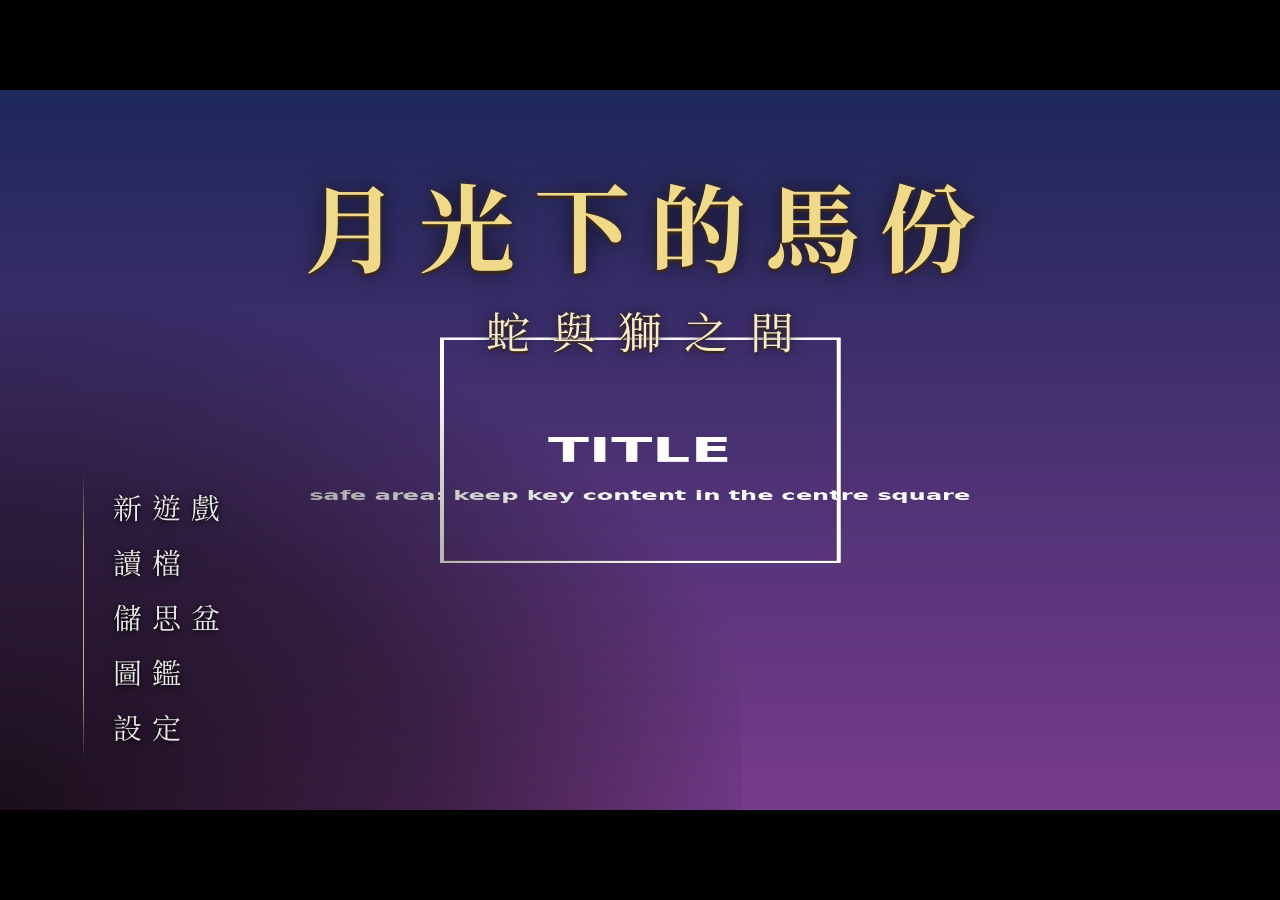
==== index.html @ 895a5526 "1" ====
<!DOCTYPE html>
<html>
    <head>
        <title>Loading TyranoScript</title>

        <meta http-equiv="Content-Type" content="text/html; charset=utf-8" />
        <meta name="viewport" content="width=device-width,initial-scale=1,user-scalable=no" />
        <meta name="robots" content="noindex,nofollow" />

        <link href="./tyrano/tyrano.css" rel="stylesheet" />
        <link href="./tyrano/libs/jquery-ui/jquery-ui.css" rel="stylesheet" />

        <!-- jQuery -->
        <script src="./tyrano/libs/jquery-3.6.0.min.js"></script>
        <script>
            try {
                window.jQuery = window.$ = require("./tyrano/libs/jquery-3.6.0.min.js");
            } catch (e) {}
            
            try{
                
                if(window.studio_api){
                    //Win Macなど パッケージング時 
                    window.studio_api = window.studio_api;
                    window.process = window.studio_api.ipcRenderer.sendSync("getProcess");
                }else if (window.opener.window.studio_api) {
                    //プレビューのとき
                    window.studio_api = window.opener.window.studio_api;
                    window.process = window.opener.window.studio_api.ipcRenderer.sendSync("getProcess");
                }
                
            }catch(e){
            
            }

        </script>

        <!-- jQuery Plugins -->
        <script src="./tyrano/libs/jquery-migrate-1.4.1.js"></script>
        <script src="./tyrano/libs/jquery-ui/jquery-ui.min.js"></script>
        <script src="./tyrano/libs/jquery.a3d.js"></script>
        <script src="./tyrano/libs/jsrender.min.js"></script>

        <!-- 廃止予定 alertify.js -->
        <link href="./tyrano/libs/alertify/alertify.core.css" rel="stylesheet" />
        <link href="./tyrano/libs/alertify/alertify.default.css" rel="stylesheet" />
        <script src="./tyrano/libs/alertify/alertify.min.js"></script>

        <!-- remodal -->
        <link href="./tyrano/libs/remodal/remodal.css" rel="stylesheet" />
        <link href="./tyrano/libs/remodal/remodal-default-theme.css" rel="stylesheet" />
        <script src="./tyrano/libs/remodal/remodal.js"></script>

        <!-- html2canvas -->
        <script src="./tyrano/libs/html2canvas.js"></script>

        <!-- KeyConfig.js -->
        <script src="./data/system/KeyConfig.js"></script>

        <!-- tyrano -->
        <script src="./tyrano/lang.js"></script>
        <script src="./tyrano/libs.js"></script>
        <script src="./tyrano/tyrano.js"></script>
        <script src="./tyrano/tyrano.base.js"></script>
        <script src="./tyrano/plugins/kag/kag.js"></script>
        <script src="./tyrano/plugins/kag/kag.event.js"></script>
        <script src="./tyrano/plugins/kag/kag.key_mouse.js"></script>
        <script src="./tyrano/plugins/kag/kag.layer.js"></script>
        <script src="./tyrano/plugins/kag/kag.menu.js"></script>
        <script src="./tyrano/plugins/kag/kag.parser.js"></script>
        <script src="./tyrano/plugins/kag/kag.rider.js"></script>
        <script src="./tyrano/plugins/kag/kag.studio_v6.js"></script>
        <script src="./tyrano/plugins/kag/kag.tag_audio.js"></script>
        <script src="./tyrano/plugins/kag/kag.tag_camera.js"></script>
        <script src="./tyrano/plugins/kag/kag.tag_ext.js"></script>
        <script src="./tyrano/plugins/kag/kag.tag_system.js"></script>
        <script src="./tyrano/plugins/kag/kag.tag_vchat.js"></script>
        <script src="./tyrano/plugins/kag/kag.tag_ar.js"></script>
        <script src="./tyrano/plugins/kag/kag.tag_three.js"></script>
        <script src="./tyrano/plugins/kag/kag.tag.js"></script>

        <!-- Others -->
        <link href="./tyrano/libs/textillate/assets/animate.css" rel="stylesheet" />
        <script src="./tyrano/libs/textillate/assets/jquery.lettering.js"></script>
        <script src="./tyrano/libs/textillate/jquery.textillate.js"></script>
        <script src="./tyrano/libs/jquery.touchSwipe.min.js"></script>
        <script src="./tyrano/libs/howler.js"></script>
        <script src="./tyrano/libs/jsQR.js"></script>
        <script src="./tyrano/libs/anime.min.js"></script>
        <script src="./tyrano/libs/lz-string.min.js"></script>
        
    </head>

    <body onselectstart="return false" onContextmenu="return false" ontouchmove="event.preventDefault()">
        <div id="tyrano_base" class="tyrano_base" style="overflow: hidden" unselectable="on" ondragstart="return false"></div>
        <div id="vchat_base" class="vchat_base" style="overflow: hidden" unselectable="on" ondragstart="return false"></div>

        <!--  First シナリオファイルに外部ファイルを利用したい場合は、こちらにシナリオファイルのURLを指定できます-->
        <!--
        <input type="hidden" id="first_scenario_file" value="http://test.com/tyrano/data/scenario/first.ks">
        -->

        <!-- コンフィグ調整をindex.htmlでもできる -->
        <!--
        <input type="hidden" tyrano="config" key="vchat" value="true" />
        <input type="hidden" tyrano="config" key="vchatMenuVisible" value="true" />
        -->

        <!-- モーダル用 -->
        <div class="remodal-bg"></div>
        <div
            class="remodal"
            data-remodal-id="modal"
            data-remodal-options="hashTracking:false,closeOnEscape:false,closeOnOutsideClick:false"
        >
            <h1 class="remodal_title"></h1>
            <p class="remodal_txt"></p>
            <br />
            <button data-remodal-action="cancel" id="remodal-cancel" class="remodal-cancel">Cancel</button>
            <button data-remodal-action="confirm" id="remodal-confirm" class="remodal-confirm">OK</button>
        </div>
        
        
        
        
    </body>
</html>
---- tyrano/tyrano.css ----
@import url("./css/reset.css");
@import url("./css/font.css");
@import url("./css/animate.css");
@import url("./css/glink.css");

/* レイヤ
--------------------------------------*/

html {
    touch-action: none;
    user-select: none;
}

body {
    background-color: black;
    -webkit-tap-highlight-color: transparent;
    overflow: hidden;
    touch-action: manipulation;
}

.tyrano_base {
    -moz-user-select: none;
    -webkit-user-select: none;
    -khtml-user-select: none;
    user-select: none;

    -webkit-text-size-adjust: none;

    /*Mac safari でtyrano_base の overfllow:hiddenが効かない対策*/
    -webkit-transform: translateZ(0);
    -webkit-mask-image: -webkit-radial-gradient(circle, white 100%, black 100%);

    top: 0;
    left: 0;
    right: 0;
    bottom: 0;
    margin: auto;
}

.layer {
    background-size: 100% 100%;
}

/* イベントレイヤ(ここをクリックしてゲームを進める) */
.layer_event_click {
    -webkit-tap-highlight-color: rgba(0, 0, 0, 0);
    background-color: rgba(0, 0, 0, 0);
}

/* 画面パーツ
--------------------------------------*/

/* メニューを開くボタン */
.button_menu {
    position: absolute;
    z-index: 99999;
    top: 20px;
    cursor: pointer;
}

/* クリック待ちグリフ */
.img_next {
    padding-left: 3px;
}

.chara_part_container {
    /* スタックコンテキストを生成 */
    transform: translateZ(0);
}

.plus_lighter_container img {
    mix-blend-mode: plus-lighter;
}

.tyrano_chara .chara_img {
    position: absolute;
}

/* [edit]タグで出す<input>要素 */
/*
.text_box {
}
*/

/*ダイアログボックス*/
#alertify {
    z-index: 9999999;
}

/* 汎用クラス
--------------------------------------*/

/* 左右反転 */
.reflect {
    -webkit-transform: scaleX(-1);
    -moz-transform: scaleX(-1);
    -ms-transform: scaleX(-1);
    -o-transform: scaleX(-1);
    transform: scaleX(-1);
    filter: FlipH;
}

/* 透明化 */
.hidden {
    visibility: hidden !important;
    opacity: 0 !important;
}

/* 新しいスタックコンテキストを作成 */
.z-0 {
    -webkit-transform: translateZ(0);
    transform: translateZ(0);
}

/* [filter] で付与, [free_filter] で除去 */
/*
.tyrano_filter_effect {
    -webkit-transform: translateZ(0);
    transform: translateZ(0);
}
*/

/* 縦書き
--------------------------------------*/

.vertical_text {
    font-family: "@ＭＳ 明朝";
    writing-mode: tb-rl;
    writing-mode: vertical-rl;
    -webkit-writing-mode: vertical-rl;
    float: right;
    height: 100%;
}

/* メニュー
--------------------------------------*/

.layer_menu {
    display: none;
    font-size: 1.3em;
    font-weight: bold;
    position: absolute;
    width: 100%;
    height: 100%;
}

.menu_item {
    position: relative;
    margin-top: 2%;
    text-align: center;
}

.menu_item img {
    cursor: pointer;
}

/* スクロールボタン */
.button_smart {
    cursor: pointer;
    position: absolute;
}

/* ラベル */
.img_label {
    position: absolute;
    left: 0px;
    top: 0px;
}

/* 背景 */
.img_bg_base {
    z-index: -1;
    left: 0;
    top: 0;
    width: 100%;
    height: 100%;
    position: absolute;
}

/* バックログ画面
--------------------------------------*/

.log_body {
    width: 1000px;
    height: 450px;
    margin: 50px 0 0 0;
    padding: 20px;
    border: 1px solid #798993;
    border-radius: 0;
    color: #798993;
    background: rgba(251, 250, 249, 0.5);
    font-weight: normal;
    text-align: left;
    line-height: 1.6em;
    overflow-y: scroll;
    -webkit-overflow-scrolling: touch;
    -webkit-transform: translateZ(0);
    transform: translateZ(0);
}

/* スクロールバー */
.log_body::-webkit-scrollbar {
    width: 12px;
}

.log_body::-webkit-scrollbar-thumb {
    border-radius: 0;
    background: #0f60ea;
}

.log_body::-webkit-scrollbar-track {
    background: none;
}

.display_menu .button:first-child {
    margin-top: 0;
}

.display_menu {
    overflow: visible;
    padding: 0;
    z-index: 10000;
    width: 100%;
    height: 100%;
    position: absolute;
    display: block;
}

/* セーブ・ロード画面
--------------------------------------*/

/* セーブデータリスト全体 */
.area_save_list {
    display: block;
    width: 1100px;
    height: 520px;
    margin: 30px 0 0 0;
    overflow-y: scroll;
    -webkit-overflow-scrolling: touch;
    -webkit-transform: translateZ(0);
    transform: translateZ(0);
}

/* スクロールバー */
.area_save_list::-webkit-scrollbar {
    width: 12px;
}

.area_save_list::-webkit-scrollbar-thumb {
    border-radius: 0;
    background: #0f60ea;
}

.area_save_list::-webkit-scrollbar-track {
    border-radius: 0;
    background: rgba(255, 255, 255, 0.5);
}

/* セーブデータリスト全体 */
.save_list {
    display: table;
    table-layout: fixed;
    width: 1010px;
    height: 120px;
    margin: 0;
    padding: 0;
    font-size: 18px;
    font-weight: normal;
    border: none;
    border-collapse: separate;
    border-spacing: 0 10px;
    box-sizing: border-box;
}

/* セーブデータ */
.save_list_item {
    display: table-row;
    width: 1000px;
    height: 120px;
    margin: 0;
    padding: 0;
    border: none;
    cursor: pointer;
}

.save_list_item:hover {
    background-color: rgba(153, 219, 255, 0.5);
}

/* セーブデータのサムネイル */
.save_list_item_thumb {
    display: table-cell;
    width: 190px;
    height: 120px;
    margin: 0;
    padding: 0;
    background-color: rgba(255, 255, 255, 0.3);
    background-image: url("images/system/saveslot.png");
    background-repeat: repeat-y;
    background-position: left top;
    box-sizing: border-box;
}

/* セーブデータのサムネイル画像 */
.save_list_item_thumb img {
    width: 160px;
    height: 90px;
    margin: 15px 3px 0 0;
    padding: 0;
    border-radius: 0;
}

/* セーブデータのテキスト */
.save_list_item_area {
    display: table-cell;
    width: 810px;
    height: 120px;
    padding: 15px 10px 0 0;
    border: none;
    border-radius: 0;
    background-color: rgba(255, 255, 255, 0.3);
    background-image: url("images/system/saveslot.png");
    background-repeat: repeat-y;
    background-position: right top;
    text-align: left;
    vertical-align: top;
    box-sizing: border-box;
}

/* セーブデータの日付 */
.save_list_item_date {
    display: block;
    margin: 0;
    padding: 0 0 0 20px;
    line-height: 1;
    color: #02abe6;
    font-weight: bold;
    box-sizing: border-box;
}

/* セーブデータのテキスト */
.save_list_item_text {
    display: block;
    height: 70px;
    margin: 0;
    padding: 5px 0 0 20px;
    line-height: 1.3;
    color: #666;
    overflow: hidden;
    box-sizing: border-box;
}

/* VChat
--------------------------------------*/

/* 全体のスタイル */
.vchat {
    margin-top: 25px;
}

/* 名前欄 */
.vchat-name {
    margin-top: 20px;
    font-family: Quicksand, 游ゴシック体, "Yu Gothic", YuGothic, "ヒラギノ角ゴシック Pro", "Hiragino Kaku Gothic Pro", メイリオ, Meiryo,
        Osaka, "ＭＳ Ｐゴシック", "MS PGothic", sans-serif;
}

/* 吹き出し */
.vchat_base {
    width: 100%;
    height: 100px;
    background-color: red;
    position: relative;
    display: none;
    overflow: scroll;
}

/* 吹き出しテキスト */
.vchat-text {
    -webkit-text-size-adjust: none;
    position: relative;
    margin-left: 10px;
    padding: 10px;
    border-radius: 10px;
    margin-right: 12%;
    box-shadow: 0px 3px 3px -3px rgba(0, 0, 0, 0.6);
    -webkit-box-shadow: 0px 3px 3px -3px rgba(0, 0, 0, 0.6);
    -moz-box-shadow: 0px 3px 3px -3px rgba(0, 0, 0, 0.6);
    font-size: "xx-large";

    word-break: keep-all;
    line-break: strict;
    word-wrap: break-word;
    overflow-wrap: break-word;
    -webkit-touch-callout: none;
    -webkit-user-select: none;
    user-select: none;
    font-family: Quicksand, 游ゴシック体, "Yu Gothic", YuGothic, "ヒラギノ角ゴシック Pro", "Hiragino Kaku Gothic Pro", メイリオ, Meiryo,
        Osaka, "ＭＳ Ｐゴシック", "MS PGothic", sans-serif;
    /*float: left;*/
}

.ribbon20-wrapper {
    display: block;
    position: relative;
    margin: 0 auto;
    padding: 20px 0;
    width: 300px;
    background: #f1f1f1;
}

.ribbon20 {
    display: inline-block;
    position: absolute;
    left: 0;
    top: 5px;
    box-sizing: border-box;
    padding: 0 12px;
    margin: 0;
    height: 24px;
    line-height: 24px;
    font-size: 14px;
    letter-spacing: 0.1em;
    color: white;
    background: #70c7ff;
    box-shadow: 0 2px 2px rgba(0, 0, 0, 0.12);
}

.ribbon20:before {
    position: absolute;
    content: "";
    top: 0;
    left: -7px;
    border: none;
    height: 24px;
    width: 7px;
    background: inherit;
    border-radius: 5px 0 0 5px;
}

/* 回り込み解除 */
.vchat:after,
.vchat:before {
    clear: both;
    content: "";
    display: block;
}

/* カギカッコフロート
--------------------------------------*/

.message_inner > p > span {
    position: relative;
}

/* text-stroke による縁取り
--------------------------------------*/

/* ★縁取りテキスト1文字を構成する要素ツリー
/* span.char.text-stroke
/*   span.dummy あ  … ダミー。透明。absolute。レンダリング領域を広げる役割。
/*   span.stroke あ … 縁取り。absolute。複数個でありうる。
/*   span.text あ   … テキスト本体。absolute。
/*   span.dummy あ  … ダミー。透明。relative。縁取りとテキスト本体が absolute なせいで widht, height を構成しないので
/*                    かわりにこれで width, height を構成する。*/
p .char.text-stroke {
    opacity: 1;
    display: inline-block;
    position: relative;
    z-index: auto;
    /* z-index に auto でも 0 でもない値がセットされている場合は
    /* 新しいスタックコンテキストが作成されるため、重なり順の違いが出る仕様がある
    /* ここに z-index: 10; を指定すると縁取り部分がひとつ前の文字にかぶさるようになる
    /* http://honttoni.blog74.fc2.com/blog-entry-340.html */
    /*
    z-index: 10;
    /**/
}

p .char.text-stroke.visible .entity {
    opacity: 1;
}

p .char.text-stroke span {
    margin: 0;
    padding: 0;
    position: absolute;
    display: inline-block;
    opacity: 0;
}

p .char.text-stroke .stroke {
    z-index: 100;
    transform: translateZ(0);
}

p .char.text-stroke .fill {
    z-index: 1000;
    transform: translateZ(0);
    height: 100%;
}

/* text-shadow による個別縁取り
--------------------------------------*/

/* ★縁取りテキスト1文字を構成する要素ツリー
/* span.char.text-shadow
/*   span.stroke あ … 縁取り。absolute。複数個でありうる。
/*   span.text あ   … テキスト本体。absolute。
/*   span.dummy あ  … ダミー。透明。relative。縁取りとテキスト本体が absolute なせいで widht, height を構成しないので
/*                    かわりにこれで width, height を構成する。*/
p .char.text-shadow {
    opacity: 1;
    display: inline-block;
    position: relative;
    z-index: auto;
}

p .char.text-shadow.visible .entity {
    opacity: 1;
}

p .char.text-shadow span {
    margin: 0;
    padding: 0;
    position: absolute;
    display: inline-block;
    opacity: 0;
}

p .char.text-shadow .stroke {
    z-index: auto;
    transform: translateZ(0);
}

p .char.text-shadow .fill {
    z-index: 1000;
    transform: translateZ(0);
    height: 100%;
}

/* クリック待ちグリフのカスタマイズ
--------------------------------------*/

div.img_next {
    padding: 0;
    margin-left: 3px;
    display: inline-block;
    vertical-align: baseline;
}

/*------ 図形 ------*/

/* 三角 */
.img_next_v_triangle {
    width: 20px;
    height: 20px;
    display: inline-block;
    background: white;
    clip-path: polygon(0 20%, 100% 20%, 50% 100%);
}
.img_next_triangle {
    width: 20px;
    height: 20px;
    display: inline-block;
    background: white;
    clip-path: polygon(50% 20%, 100% 100%, 0% 100%);
}

/* 丸 */
.img_next_circle {
    width: 15px;
    height: 15px;
    border-radius: 50%;
    display: inline-block;
    background: white;
    background: rgb(206, 231, 245);
}

/* 四角 */
.img_next_rectangle {
    width: 20px;
    height: 20px;
    display: inline-block;
    background: white;
}

/* ひし型 */
.img_next_diamond {
    width: 20px;
    height: 20px;
    display: inline-block;
    background: white;
    clip-path: polygon(50% 0%, 100% 50%, 50% 100%, 0% 50%);
}

/* 星 */
.img_next_star {
    width: 20px;
    height: 20px;
    display: inline-block;
    background: white;
    clip-path: polygon(50% 5%, 61% 40%, 98% 40%, 68% 62%, 79% 96%, 50% 75%, 21% 96%, 32% 62%, 2% 40%, 39% 40%);
}

/*------ アニメーション設定 ------*/

/* 瞬間的な点滅 */
.img_next_flash_momentary {
    animation-name: img_next_flash_momentary;
    animation-delay: 1000ms;
    animation-duration: 1800ms;
    animation-iteration-count: infinite;
    animation-timing-function: steps(1);
    opacity: 0;
}

@keyframes img_next_flash_momentary {
    from {
        opacity: 1;
    }
    50% {
        opacity: 0;
    }
}

/* 滑らかな点滅 */
.img_next_flash {
    animation-name: img_next_flash;
    animation-duration: 1800ms;
    animation-iteration-count: infinite;
    animation-timing-function: linear;
    opacity: 0;
}

@keyframes img_next_flash {
    from {
        opacity: 0;
    }
    50% {
        opacity: 1;
    }
    to {
        opacity: 0;
    }
}

/* 回転 */
.img_next_rotate_bounce {
    animation-name: img_next_rotate_bounce;
    animation-duration: 3200ms;
    animation-iteration-count: infinite;
    animation-timing-function: linear;
}

@keyframes img_next_rotate_bounce {
    from {
        transform: translateY(0px) rotateZ(0deg) scale(1);
    }
    12.5% {
        transform: translateY(-4px) rotateZ(45deg) scale(0.8);
    }
    25% {
        transform: translateY(0px) rotateZ(90deg) scale(1);
    }
    37.5% {
        transform: translateY(-4px) rotateZ(135deg) scale(0.8);
    }
    50% {
        transform: translateY(0px) rotateZ(180deg) scale(1);
    }
    62.5% {
        transform: translateY(-4px) rotateZ(225deg) scale(0.8);
    }
    75% {
        transform: translateY(0px) rotateZ(270deg) scale(1);
    }
    87.5% {
        transform: translateY(-4px) rotateZ(315deg) scale(0.8);
    }
    to {
        transform: translateY(0px) rotateZ(360deg) scale(1);
    }
}

/* Y軸を中心にスピン */
.img_next_spin_y {
    animation-name: img_next_spin_y;
    animation-duration: 3200ms;
    animation-iteration-count: infinite;
    animation-timing-function: linear;
}

@keyframes img_next_spin_y {
    from {
        transform: rotateY(0deg);
    }
    50% {
        transform: rotateY(180deg);
    }
    to {
        transform: rotateY(360deg);
    }
}

/* Y軸を中心にスピン */
.img_next_spin_x {
    animation-name: img_next_spin_x;
    animation-duration: 3200ms;
    animation-iteration-count: infinite;
    animation-timing-function: linear;
}

@keyframes img_next_spin_x {
    from {
        transform: rotateX(0deg);
    }
    50% {
        transform: rotateX(180deg);
    }
    to {
        transform: rotateX(360deg);
    }
}

/* Z軸を中心にスピン */
.img_next_spin_z {
    animation-name: img_next_spin_z;
    animation-duration: 3200ms;
    animation-iteration-count: infinite;
    animation-timing-function: linear;
}

@keyframes img_next_spin_z {
    from {
        transform: rotateZ(0deg);
    }
    50% {
        transform: rotateZ(180deg);
    }
    to {
        transform: rotateZ(360deg);
    }
}

/* シンプルなバウンド */
.img_next_bounce {
    animation-name: img_next_bounce;
    animation-duration: 500ms;
    animation-iteration-count: infinite;
    animation-timing-function: cubic-bezier(0, 0, 0.4, 1);
    animation-direction: alternate;
}

@keyframes img_next_bounce {
    from {
        transform: translateY(0px);
    }
    100% {
        transform: translateY(-12px);
    }
}

/* たわむバウンド */
.img_next_soft_bounce {
    animation-name: img_next_soft_bounce;
    animation-duration: 500ms;
    animation-iteration-count: infinite;
    animation-timing-function: cubic-bezier(0, 0, 0.4, 1);
    animation-direction: alternate;
}

@keyframes img_next_soft_bounce {
    from {
        transform: translateY(0px) scaleY(0.8) scaleX(1.2);
    }
    25% {
        transform: translateY(-2px) scaleY(1) scaleX(1);
    }
    100% {
        transform: translateY(-12px);
    }
}

/* 拡縮 */
.img_next_zoom {
    animation-name: img_next_zoom;
    animation-duration: 500ms;
    animation-iteration-count: infinite;
    animation-timing-function: linear;
    animation-direction: alternate;
}

@keyframes img_next_zoom {
    from {
        transform: scale(1);
    }
    100% {
        transform: scale(1.2);
    }
}

/* クリックエフェクト
--------------------------------------*/

.tyrano_click_effect {
    display: none;
    position: absolute;
    left: 0;
    top: 0;
    width: 100px;
    height: 100px;
    border-radius: 50%;
    background-color: white;
    animation-name: tyrano_click_effect;
    animation-duration: 300ms;
    animation-iteration-count: 1;
    animation-timing-function: linear;
    animation-fill-mode: forwards;
    transform-origin: center center;
    transform: translate(-50%, -50%) scale(1);
    pointer-events: none;
    mix-blend-mode: overlay;
}

@keyframes tyrano_click_effect {
    from {
        transform: translate(-50%, -50%) scale(1);
    }
    100% {
        transform: translate(-50%, -50%) scale(1.2);
        opacity: 0;
    }
}

/* フォーカス
--------------------------------------*/

/* デフォルトのフォーカススタイルはオフにしておく
 * (ただのマウスダウンでフォーカスが一瞬当たったケースでアウトラインが出ないように) */
[data-event-tag="button"]:focus,
[data-event-tag="link"]:focus,
[data-event-tag="glink"]:focus {
    outline: none;
}

/* キーボードによってフォーカスが当たったとき */
:focus.focus {
    outline-offset: 0px;
    outline-style: none;
    outline-width: 0px;
    outline-color: transparent;
}

/* 仮想マウスカーソル
--------------------------------------*/

/* 仮想マウスカーソル */
#vmouse {
    margin-left: 0px;
    margin-top: 0px;
    transform-origin: left top;
    position: fixed;
    display: block;
    left: 0;
    top: 0;
    z-index: 9999999999;
    pointer-events: none;
    background-repeat: no-repeat;
    background-position: left top;
    transition: transform 50ms linear, opacity 100ms linear;
    opacity: 0;
    user-select: none;
}

/* 仮想マウスカーソルが表示されているとき
 * 本当のマウスカーソルは非表示にする */
html.vmouse-displayed,
html.vmouse-displayed * {
    cursor: none !important;
}

/* remodal のカスタマイズ
--------------------------------------*/

/* ボタン */
#remodal-confirm,
#remodal-cancel {
    cursor: pointer;
    -moz-user-select: none;
    user-select: none;
    -webkit-user-drag: none;
    margin: 0 2px;
}

/* ボタン(画像) */
img#remodal-confirm,
img#remodal-cancel {
    display: inline-block;
}

/* メッセージボックス */
/*
[data-remodal-id="modal"] {
}
*/

/* 背景となるアウター要素 */
.remodal-wrapper .remodal-base,
.remodal-wrapper .remodal-base .remodal-image,
.remodal-wrapper .remodal-boxbase {
    display: block;
    position: fixed;
    top: 0;
    left: 0;
    width: 100%;
    height: 100%;
    z-index: -1;
    background-image: none;
    background-color: transparent;
    background-repeat: no-repeat;
    background-size: auto;
    background-position: center;
    opacity: 1;
    pointer-events: none;
}

/* メッセージボックスのテキスト */
.remodal-wrapper .remodal_title,
.remodal-wrapper .remodal_txt {
    pointer-events: auto;
    user-select: auto;
    cursor: auto;
}

/*-- キーフレアニメ --*/
.remodal-is-opening .remodal-base,
.remodal-is-closing .remodal-base {
    -webkit-animation-duration: 0.3s;
    animation-duration: 0.3s;
    -webkit-animation-fill-mode: forwards;
    animation-fill-mode: forwards;
}

.remodal-is-opening .remodal-base {
    -webkit-animation-name: remodal-overlay-opening-keyframes;
    animation-name: remodal-overlay-opening-keyframes;
}

.remodal-is-closing .remodal-base {
    -webkit-animation-name: remodal-overlay-closing-keyframes;
    animation-name: remodal-overlay-closing-keyframes;
}

/* スキップ開始時・終了時などに画面中央に出すエフェクト
--------------------------------------*/

.mode_effect {
    position: absolute;
    top: 0;
    left: 0;
    right: 0;
    bottom: 0;
    margin: auto;
    display: block;
    pointer-events: none;
    justify-content: center;
    align-items: center;
    display: flex;
    transform-origin: center center;
    animation: mode_effect 800ms linear forwards;
    z-index: 9999999999;
}

.mode_effect_default {
    background: rgba(0, 0, 0, 1);
    border-radius: 50%;
    font-size: 10px;
    width: 15em;
    height: 15em;
}

.mode_effect_default.stop > div:first-child,
.mode_effect_default.stop > div:last-child,
.mode_effect_default.auto > div:last-child,
.mode_effect_default.skip > div:first-child,
.mode_effect_default.skip > div:last-child {
    content: "";
    position: absolute;
    top: 0;
    left: 0;
    right: 0;
    bottom: 0;
    margin: auto;
    display: block;
    pointer-events: none;
    background: transparent;
    width: 7em;
    height: 7em;
    box-sizing: border-box;
    border-bottom: 3.5em solid transparent;
    border-left: 3.5em solid white;
    border-right: 3.5em solid transparent;
    border-top: 3.5em solid transparent;
}

.mode_effect_default.skip > div:first-child,
.mode_effect_default.skip > div:last-child {
    transform: translateX(0.6em);
}

.mode_effect_default.skip > div:last-child {
    left: 7em;
}

.mode_effect_default.auto > div:first-child {
    display: none;
}
.mode_effect_default.auto > div:last-child {
    border-bottom: 3.5em solid transparent;
    border-left: 5.7em solid white;
    border-right: 5.7em solid transparent;
    border-top: 3.5em solid transparent;
    left: 5.4em;
}

.mode_effect_default.stop > div:first-child,
.mode_effect_default.stop > div:last-child {
    position: relative;
    left: 0;
    border: none;
    width: 40%;
    height: 40%;
    border-right: 1.8em solid white;
}

.mode_effect_default.stop > div:last-child {
    border-right: none;
    border-left: 1.8em solid white;
}

@keyframes mode_effect {
    from {
        transform: scale(1);
        opacity: 0.4;
    }
    to {
        transform: scale(1.2);
        opacity: 0;
    }
}

/* ローディングの通知を画面端に出す
--------------------------------------*/

.tyrano-loading {
    position: absolute;
    left: 0;
    top: 0;
    display: inline-flex;
    box-sizing: border-box;
    font-size: 25px;
    align-items: center;
    margin: 0.7em;
    pointer-events: none;
    font-weight: bold;
    z-index: 9999999999;
    filter: drop-shadow(0 0 0.2em black);
}

.tyrano-loading .icon {
    box-sizing: border-box;
    width: 1.5em;
    height: 1.5em;
    border-radius: 100%;
    border: 0.2em solid rgba(255, 255, 255, 0.2);
    border-top-color: #fff;
    animation: tyrano-loading-spin 1s infinite linear;
}

.tyrano-loading .message {
    margin-left: 0.7em;
    color: white;
    line-height: 100%;
}

.tyrano-loading .message::after {
    content: " ";
    animation: dot-animation 2s steps(4) infinite;
    animation-duration: inherit;
    position: absolute;
}

@keyframes dot-animation {
    0% {
        content: "";
    }
    25% {
        content: ".";
    }
    50% {
        content: "..";
    }
    75% {
        content: "...";
    }
}

@keyframes tyrano-loading-spin {
    100% {
        transform: rotate(360deg);
    }
}


#three-cursor{
    
    position: fixed;

    /*丸の大きさと色の指定*/
    background: #fff;
    border-radius:10px;
    width: 20px;
    height: 20px;
    margin: -10px 0 0 -10px;/*真ん中にくるようにマイナスマージンで調整*/

    z-index: 2;/*一番手前に来るように*/
    pointer-events: none;/*クリックできなくなるのを防ぐため。noneで対応*/
    opacity: 1;
}
---- tyrano/libs/alertify/alertify.core.css ----
.alertify,
.alertify-show,
.alertify-log {
	-webkit-transition: all 500ms cubic-bezier(0.175, 0.885, 0.320, 1.275);
	   -moz-transition: all 500ms cubic-bezier(0.175, 0.885, 0.320, 1.275);
	    -ms-transition: all 500ms cubic-bezier(0.175, 0.885, 0.320, 1.275);
	     -o-transition: all 500ms cubic-bezier(0.175, 0.885, 0.320, 1.275);
	        transition: all 500ms cubic-bezier(0.175, 0.885, 0.320, 1.275); /* easeOutBack */
}
.alertify-hide {
	-webkit-transition: all 250ms cubic-bezier(0.600, -0.280, 0.735, 0.045);
	   -moz-transition: all 250ms cubic-bezier(0.600, -0.280, 0.735, 0.045);
	    -ms-transition: all 250ms cubic-bezier(0.600, -0.280, 0.735, 0.045);
	     -o-transition: all 250ms cubic-bezier(0.600, -0.280, 0.735, 0.045);
	        transition: all 250ms cubic-bezier(0.600, -0.280, 0.735, 0.045); /* easeInBack */
}
.alertify-log-hide {
	-webkit-transition: all 500ms cubic-bezier(0.600, -0.280, 0.735, 0.045);
	   -moz-transition: all 500ms cubic-bezier(0.600, -0.280, 0.735, 0.045);
	    -ms-transition: all 500ms cubic-bezier(0.600, -0.280, 0.735, 0.045);
	     -o-transition: all 500ms cubic-bezier(0.600, -0.280, 0.735, 0.045);
	        transition: all 500ms cubic-bezier(0.600, -0.280, 0.735, 0.045); /* easeInBack */
}
.alertify-cover {
	position: fixed; z-index: 99999;
	top: 0; right: 0; bottom: 0; left: 0;
	background-color:white;
	filter:alpha(opacity=0);
	opacity:0;
}
	.alertify-cover-hidden {
		display: none;
	}
.alertify {
	position: fixed; z-index: 99999;
	top: 50px; left: 50%;
	width: 550px;
	margin-left: -275px;
	opacity: 1;
}
	.alertify-hidden {
		-webkit-transform: translate(0,-150px);
		   -moz-transform: translate(0,-150px);
		    -ms-transform: translate(0,-150px);
		     -o-transform: translate(0,-150px);
		        transform: translate(0,-150px);
		opacity: 0;
		display: none;
	}
	/* overwrite display: none; for everything except IE6-8 */
	:root *> .alertify-hidden {
		display: block;
		visibility: hidden;
	}
.alertify-logs {
	position: fixed;
	z-index: 5000;
	bottom: 10px;
	right: 10px;
	width: 300px;
}
.alertify-logs-hidden {
	display: none;
}
	.alertify-log {
		display: block;
		margin-top: 10px;
		position: relative;
		right: -300px;
		opacity: 0;
	}
	.alertify-log-show {
		right: 0;
		opacity: 1;
	}
	.alertify-log-hide {
		-webkit-transform: translate(300px, 0);
		   -moz-transform: translate(300px, 0);
		    -ms-transform: translate(300px, 0);
		     -o-transform: translate(300px, 0);
		        transform: translate(300px, 0);
		opacity: 0;
	}
	.alertify-dialog {
		padding: 25px;
	}
		.alertify-resetFocus {
			border: 0;
			clip: rect(0 0 0 0);
			height: 1px;
			margin: -1px;
			overflow: hidden;
			padding: 0;
			position: absolute;
			width: 1px;
		}
		.alertify-inner {
			text-align: center;
		}
		.alertify-text {
			margin-bottom: 15px;
			width: 100%;
			-webkit-box-sizing: border-box;
			   -moz-box-sizing: border-box;
			        box-sizing: border-box;
			font-size: 100%;
		}
		.alertify-buttons {
		}
			.alertify-button,
			.alertify-button:hover,
			.alertify-button:active,
			.alertify-button:visited {
				background: none;
				text-decoration: none;
				border: none;
				/* line-height and font-size for input button */
				line-height: 1.5;
				font-size: 100%;
				display: inline-block;
				cursor: pointer;
				margin-left: 5px;
			}

@media only screen and (max-width: 680px) {
	.alertify,
	.alertify-logs {
		width: 90%;
		-webkit-box-sizing: border-box;
		   -moz-box-sizing: border-box;
		        box-sizing: border-box;
	}
	.alertify {
		left: 5%;
		margin: 0;
	}
}
---- tyrano/libs/alertify/alertify.default.css ----
/**
 * Default Look and Feel
 */
.alertify,
.alertify-log {
	font-family: sans-serif;
}
.alertify {
	background: #FFF;
	border: 10px solid #333; /* browsers that don't support rgba */
	border: 10px solid rgba(0,0,0,.7);
	border-radius: 8px;
	box-shadow: 0 3px 3px rgba(0,0,0,.3);
	-webkit-background-clip: padding;     /* Safari 4? Chrome 6? */
	   -moz-background-clip: padding;     /* Firefox 3.6 */
	        background-clip: padding-box; /* Firefox 4, Safari 5, Opera 10, IE 9 */
}
	.alertify-text {
		border: 1px solid #CCC;
		padding: 10px;
		border-radius: 4px;
	}
	.alertify-button {
		border-radius: 4px;
		color: #FFF;
		font-weight: bold;
		padding: 6px 15px;
		text-decoration: none;
		text-shadow: 1px 1px 0 rgba(0,0,0,.5);
		box-shadow: inset 0 1px 0 0 rgba(255,255,255,.5);
		background-image: -webkit-linear-gradient(top, rgba(255,255,255,.3), rgba(255,255,255,0));
		background-image:    -moz-linear-gradient(top, rgba(255,255,255,.3), rgba(255,255,255,0));
		background-image:     -ms-linear-gradient(top, rgba(255,255,255,.3), rgba(255,255,255,0));
		background-image:      -o-linear-gradient(top, rgba(255,255,255,.3), rgba(255,255,255,0));
		background-image:         linear-gradient(top, rgba(255,255,255,.3), rgba(255,255,255,0));
	}
	.alertify-button:hover,
	.alertify-button:focus {
		outline: none;
		background-image: -webkit-linear-gradient(top, rgba(0,0,0,.1), rgba(0,0,0,0));
		background-image:    -moz-linear-gradient(top, rgba(0,0,0,.1), rgba(0,0,0,0));
		background-image:     -ms-linear-gradient(top, rgba(0,0,0,.1), rgba(0,0,0,0));
		background-image:      -o-linear-gradient(top, rgba(0,0,0,.1), rgba(0,0,0,0));
		background-image:         linear-gradient(top, rgba(0,0,0,.1), rgba(0,0,0,0));
	}
	.alertify-button:focus {
		box-shadow: 0 0 15px #2B72D5;
	}
	.alertify-button:active {
		position: relative;
		box-shadow: inset 0 2px 4px rgba(0,0,0,.15), 0 1px 2px rgba(0,0,0,.05);
	}
		.alertify-button-cancel,
		.alertify-button-cancel:hover,
		.alertify-button-cancel:focus {
			background-color: #FE1A00;
			border: 1px solid #D83526;
		}
		.alertify-button-ok,
		.alertify-button-ok:hover,
		.alertify-button-ok:focus {
			background-color: #5CB811;
			border: 1px solid #3B7808;
		}

.alertify-log {
	background: #1F1F1F;
	background: rgba(0,0,0,.9);
	padding: 15px;
	border-radius: 4px;
	color: #FFF;
	text-shadow: -1px -1px 0 rgba(0,0,0,.5);
}
	.alertify-log-error {
		background: #FE1A00;
		background: rgba(254,26,0,.9);
	}
	.alertify-log-success {
		background: #5CB811;
		background: rgba(92,184,17,.9);
	}
---- tyrano/libs/remodal/remodal.css ----
/*
 *  Remodal - v1.1.1
 *  Responsive, lightweight, fast, synchronized with CSS animations, fully customizable modal window plugin with declarative configuration and hash tracking.
 *  http://vodkabears.github.io/remodal/
 *
 *  Made by Ilya Makarov
 *  Under MIT License
 */

/* ==========================================================================
   Remodal's necessary styles
   ========================================================================== */

/* Hide scroll bar */

html.remodal-is-locked {

/* overflow: hidden; */

  -ms-touch-action: none;
  touch-action: none;
}

/* Anti FOUC */

.remodal,
[data-remodal-id] {
  display: none;
}

/* Necessary styles of the overlay */

.remodal-overlay {
  position: fixed;
  z-index: 9999999;
  top: -5000px;
  right: -5000px;
  bottom: -5000px;
  left: -5000px;

  display: none;
}

/* Necessary styles of the wrapper */

.remodal-wrapper {
  position: fixed;
  z-index: 100000000;
  top: 0;
  right: 0;
  bottom: 0;
  left: 0;

  display: none;
  overflow: auto;

  text-align: center;

  -webkit-overflow-scrolling: touch;
}

.remodal-wrapper:after {
  display: inline-block;

  height: 100%;
  margin-left: -0.05em;

  content: "";
}

/* Fix iPad, iPhone glitches */

.remodal-overlay,
.remodal-wrapper {
  -webkit-backface-visibility: hidden;
  backface-visibility: hidden;
}

/* Necessary styles of the modal dialog */

.remodal {
  position: relative;

  outline: none;

  -webkit-text-size-adjust: 100%;
  -ms-text-size-adjust: 100%;
  text-size-adjust: 100%;
}

.remodal-is-initialized {
  /* Disable Anti-FOUC */
  display: inline-block;
}
---- tyrano/libs/remodal/remodal-default-theme.css ----
/*
 *  Remodal - v1.1.1
 *  Responsive, lightweight, fast, synchronized with CSS animations, fully customizable modal window plugin with declarative configuration and hash tracking.
 *  http://vodkabears.github.io/remodal/
 *
 *  Made by Ilya Makarov
 *  Under MIT License
 */

/* ==========================================================================
   Remodal's default mobile first theme
   ========================================================================== */

/* Default theme styles for the background */

.remodal-bg.remodal-is-opening,
.remodal-bg.remodal-is-opened {
  -webkit-filter: blur(3px);
  filter: blur(3px);
}

/* Default theme styles of the overlay */

.remodal-overlay {
  background: rgba(43, 46, 56, 0.9);
}

.remodal-overlay.remodal-is-opening,
.remodal-overlay.remodal-is-closing {
  -webkit-animation-duration: 0.3s;
  animation-duration: 0.3s;
  -webkit-animation-fill-mode: forwards;
  animation-fill-mode: forwards;
}

.remodal-overlay.remodal-is-opening {
  -webkit-animation-name: remodal-overlay-opening-keyframes;
  animation-name: remodal-overlay-opening-keyframes;
}

.remodal-overlay.remodal-is-closing {
  -webkit-animation-name: remodal-overlay-closing-keyframes;
  animation-name: remodal-overlay-closing-keyframes;
}

/* Default theme styles of the wrapper */

.remodal-wrapper {
  padding: 10px 10px 0;
}

/* Default theme styles of the modal dialog */

.remodal {
  box-sizing: border-box;
  width: 100%;
  margin-bottom: 10px;
  padding: 35px;

  -webkit-transform: translate3d(0, 0, 0);
  transform: translate3d(0, 0, 0);

  color: #2b2e38;
  background: #fff;
}

.remodal.remodal-is-opening,
.remodal.remodal-is-closing {
  -webkit-animation-duration: 0.3s;
  animation-duration: 0.3s;
  -webkit-animation-fill-mode: forwards;
  animation-fill-mode: forwards;
}

.remodal.remodal-is-opening {
  -webkit-animation-name: remodal-opening-keyframes;
  animation-name: remodal-opening-keyframes;
}

.remodal.remodal-is-closing {
  -webkit-animation-name: remodal-closing-keyframes;
  animation-name: remodal-closing-keyframes;
}

/* Vertical align of the modal dialog */

.remodal,
.remodal-wrapper:after {
  vertical-align: middle;
}

/* Close button */

.remodal-close {
  position: absolute;
  top: 0;
  left: 0;

  display: block;
  overflow: visible;

  width: 35px;
  height: 35px;
  margin: 0;
  padding: 0;

  cursor: pointer;
  -webkit-transition: color 0.2s;
  transition: color 0.2s;
  text-decoration: none;

  color: #95979c;
  border: 0;
  outline: 0;
  background: transparent;
}

.remodal-close:hover,
.remodal-close:focus {
  color: #2b2e38;
}

.remodal-close:before {
  font-family: Arial, "Helvetica CY", "Nimbus Sans L", sans-serif !important;
  font-size: 25px;
  line-height: 35px;

  position: absolute;
  top: 0;
  left: 0;

  display: block;

  width: 35px;

  content: "\00d7";
  text-align: center;
}

/* Dialog buttons */

.remodal-confirm,
.remodal-cancel {
  font: inherit;

  display: inline-block;
  overflow: visible;

  min-width: 110px;
  margin: 0;
  padding: 12px 0;

  cursor: pointer;
  -webkit-transition: background 0.2s;
  transition: background 0.2s;
  text-align: center;
  vertical-align: middle;
  text-decoration: none;

  border: 0;
  outline: 0;
}

.remodal-confirm {
  color: #fff;
  background: #81c784;
}

.remodal-confirm:hover,
.remodal-confirm:focus {
  background: #66bb6a;
}

.remodal-cancel {
  color: #fff;
  background: #e57373;
}

.remodal-cancel:hover,
.remodal-cancel:focus {
  background: #ef5350;
}

/* Remove inner padding and border in Firefox 4+ for the button tag. */

.remodal-confirm::-moz-focus-inner,
.remodal-cancel::-moz-focus-inner,
.remodal-close::-moz-focus-inner {
  padding: 0;

  border: 0;
}

/* Keyframes
   ========================================================================== */

@-webkit-keyframes remodal-opening-keyframes {
  from {
    -webkit-transform: scale(1.05);
    transform: scale(1.05);

    opacity: 0;
  }
  to {
    -webkit-transform: none;
    transform: none;

    opacity: 1;

    -webkit-filter: blur(0);
    filter: blur(0);
  }
}

@keyframes remodal-opening-keyframes {
  from {
    -webkit-transform: scale(1.05);
    transform: scale(1.05);

    opacity: 0;
  }
  to {
    -webkit-transform: none;
    transform: none;

    opacity: 1;

    -webkit-filter: blur(0);
    filter: blur(0);
  }
}

@-webkit-keyframes remodal-closing-keyframes {
  from {
    -webkit-transform: scale(1);
    transform: scale(1);

    opacity: 1;
  }
  to {
    -webkit-transform: scale(0.95);
    transform: scale(0.95);

    opacity: 0;

    -webkit-filter: blur(0);
    filter: blur(0);
  }
}

@keyframes remodal-closing-keyframes {
  from {
    -webkit-transform: scale(1);
    transform: scale(1);

    opacity: 1;
  }
  to {
    -webkit-transform: scale(0.95);
    transform: scale(0.95);

    opacity: 0;

    -webkit-filter: blur(0);
    filter: blur(0);
  }
}

@-webkit-keyframes remodal-overlay-opening-keyframes {
  from {
    opacity: 0;
  }
  to {
    opacity: 1;
  }
}

@keyframes remodal-overlay-opening-keyframes {
  from {
    opacity: 0;
  }
  to {
    opacity: 1;
  }
}

@-webkit-keyframes remodal-overlay-closing-keyframes {
  from {
    opacity: 1;
  }
  to {
    opacity: 0;
  }
}

@keyframes remodal-overlay-closing-keyframes {
  from {
    opacity: 1;
  }
  to {
    opacity: 0;
  }
}

/* Media queries
   ========================================================================== */

@media only screen and (min-width: 641px) {
  .remodal {
    max-width: 700px;
  }
}

/* IE8
   ========================================================================== */

.lt-ie9 .remodal-overlay {
  background: #2b2e38;
}

.lt-ie9 .remodal {
  width: 700px;
}
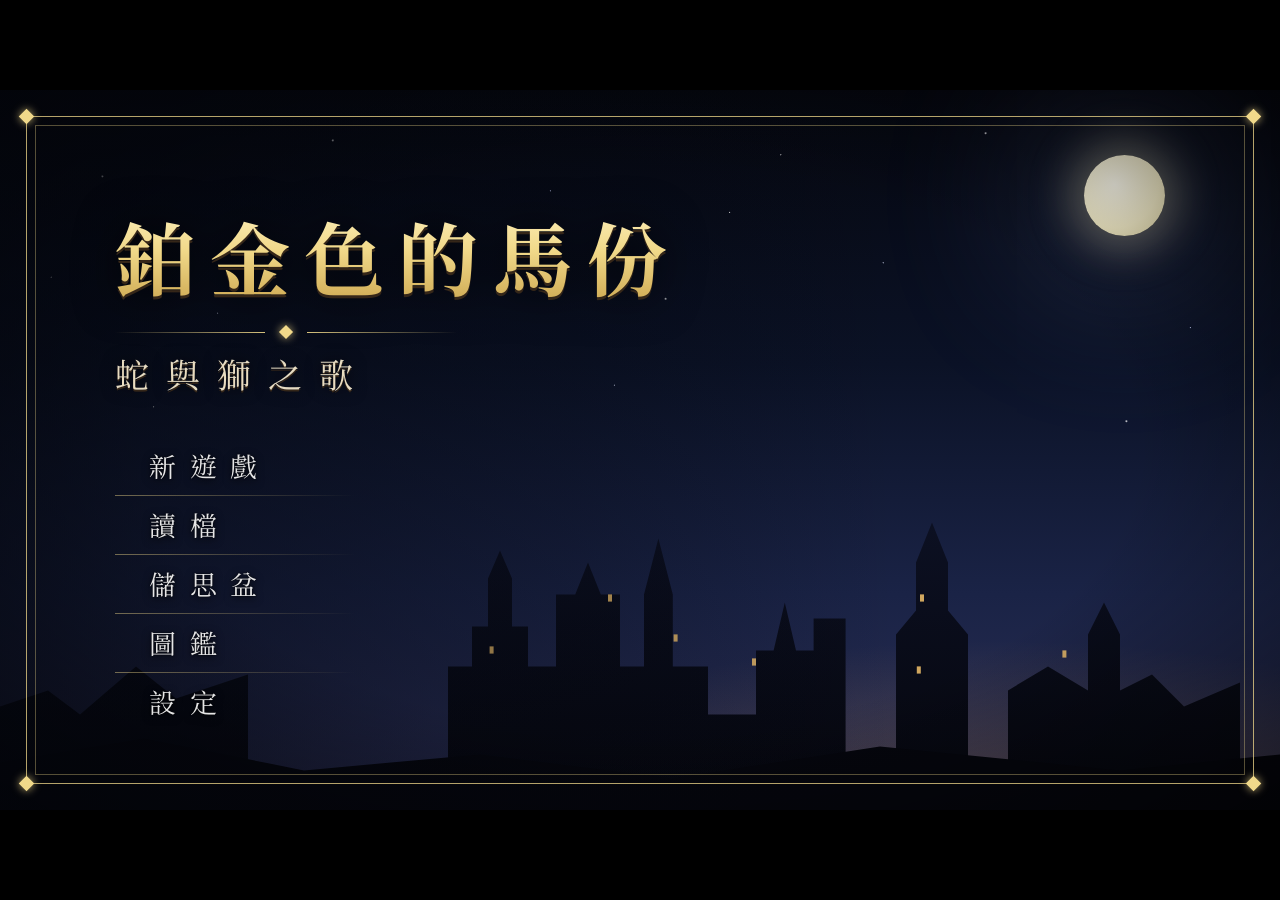
==== commit 1f560f91: "v8.5: 新首頁、羊皮紙UI、卷軸旁白框、工具列長條、場景圖、字級自適應、劇本說話動作分行 Co-Authored-By: Claude Sonnet 5.5 <noreply@anthropic." ====
--- a/index.html
+++ b/index.html
@@ -1,12 +1,21 @@
 <!DOCTYPE html>
 <html>
     <head>
-        <title>Loading TyranoScript</title>
+        <title>載入中…</title>
 
         <meta http-equiv="Content-Type" content="text/html; charset=utf-8" />
         <meta name="viewport" content="width=device-width,initial-scale=1,user-scalable=no" />
         <meta name="robots" content="noindex,nofollow" />
 
+        <style>
+            #vn_boot { position: fixed; inset: 0; z-index: 2147483647; display: flex; flex-direction: column; align-items: center; justify-content: center; gap: 22px;
+                background: radial-gradient(ellipse at 50% 42%, #2a1d35 0%, #120b18 70%, #08040b 100%); color: #f1d98a;
+                font-family: 'Noto Serif TC', 'Songti TC', 'STSong', 'PMingLiU', serif; transition: opacity 0.5s ease; }
+            #vn_boot.hide { opacity: 0; pointer-events: none; }
+            #vn_boot .spin { width: 38px; height: 38px; border-radius: 50%; border: 2px solid rgba(241, 217, 138, 0.2); border-top-color: #f1d98a; animation: vn_boot_spin 1s linear infinite; }
+            #vn_boot .txt { font-size: 22px; letter-spacing: 0.4em; padding-left: 0.4em; }
+            @keyframes vn_boot_spin { to { transform: rotate(360deg); } }
+        </style>
         <link href="./tyrano/tyrano.css" rel="stylesheet" />
         <link href="./tyrano/libs/jquery-ui/jquery-ui.css" rel="stylesheet" />
 
@@ -92,6 +101,8 @@
     </head>
 
     <body onselectstart="return false" onContextmenu="return false" ontouchmove="event.preventDefault()">
+        <div id="vn_boot"><div class="spin"></div><div class="txt">載入中…</div></div>
+        <script>setTimeout(function () { var b = document.getElementById("vn_boot"); if (b) { b.className = "hide"; } }, 30000);</script>
         <div id="tyrano_base" class="tyrano_base" style="overflow: hidden" unselectable="on" ondragstart="return false"></div>
         <div id="vchat_base" class="vchat_base" style="overflow: hidden" unselectable="on" ondragstart="return false"></div>
 
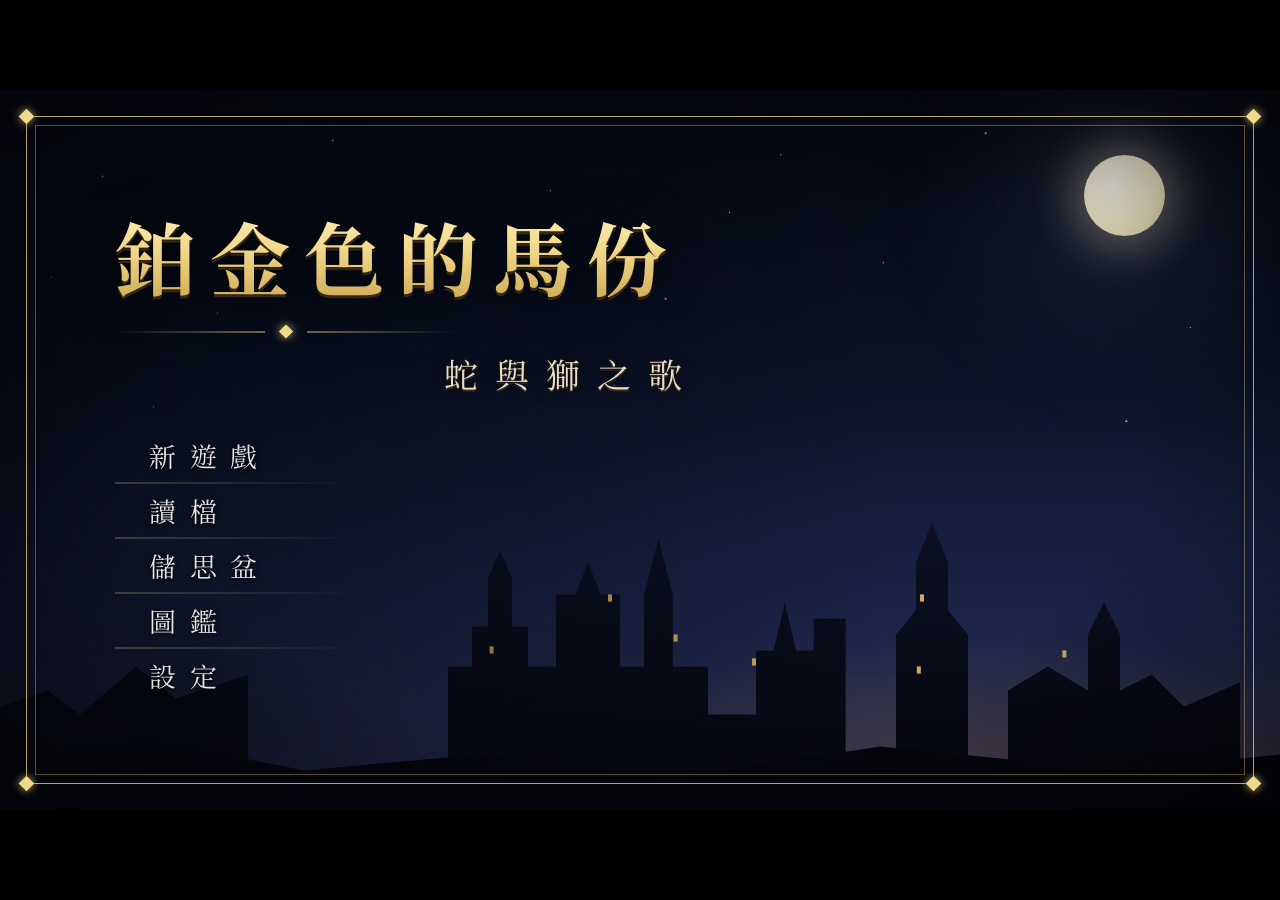
==== commit ae8f778e: "修正劇本文字未使用思源宋體；載入畫面改夜空配色 Co-Authored-By: Claude Sonnet 5.5 <noreply@anthropic.com> Claude-Session: ht" ====
--- a/index.html
+++ b/index.html
@@ -9,7 +9,7 @@
 
         <style>
             #vn_boot { position: fixed; inset: 0; z-index: 2147483647; display: flex; flex-direction: column; align-items: center; justify-content: center; gap: 22px;
-                background: radial-gradient(ellipse at 50% 42%, #2a1d35 0%, #120b18 70%, #08040b 100%); color: #f1d98a;
+                background: radial-gradient(ellipse 80% 40% at 50% 112%, rgba(214, 150, 70, 0.28) 0%, rgba(214, 150, 70, 0) 70%), linear-gradient(180deg, #05070f 0%, #0b1226 38%, #1a2346 70%, #2c2f55 100%); color: #f1d98a;
                 font-family: 'Noto Serif TC', 'Songti TC', 'STSong', 'PMingLiU', serif; transition: opacity 0.5s ease; }
             #vn_boot.hide { opacity: 0; pointer-events: none; }
             #vn_boot .spin { width: 38px; height: 38px; border-radius: 50%; border: 2px solid rgba(241, 217, 138, 0.2); border-top-color: #f1d98a; animation: vn_boot_spin 1s linear infinite; }
